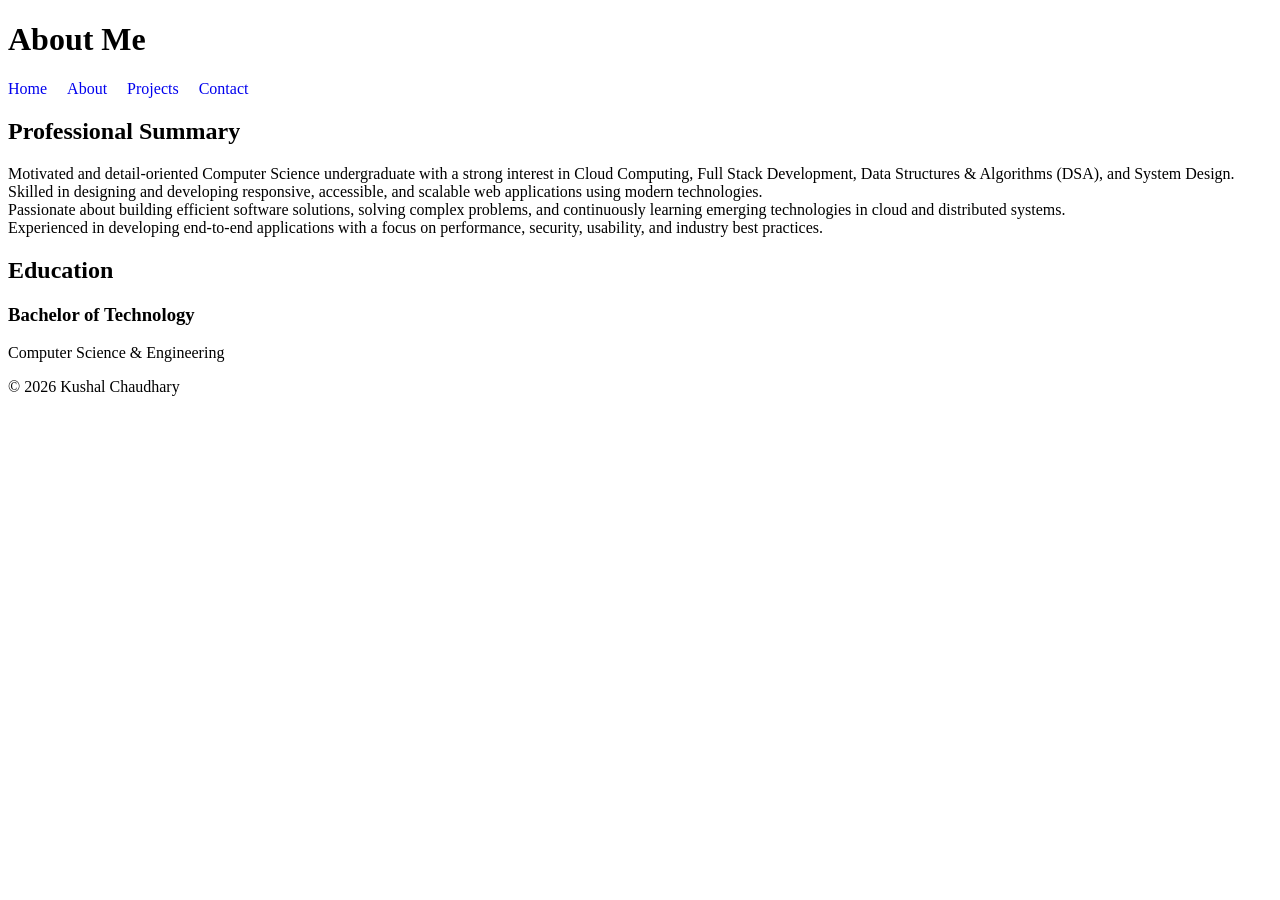
==== about.html @ bdfcd653 "Initial portfolio website" ====
<!DOCTYPE html>
<html lang="en">
<head>
    <meta charset="UTF-8">
    <meta name="viewport"
          content="width=device-width, initial-scale=1.0">

    <title>About | Kushal Chaudhary Portfolio</title>

    <meta name="description"
          content="Learn more about Kushal Chaudhary and his professional journey.">
</head>

<body>

<header>
    <h1>About Me</h1>

   <nav aria-label="Primary Navigation">
    <ul style="display: flex; list-style: none; padding: 0; margin: 0; gap: 20px;">
        <li><a href="index.html" style="text-decoration: none;">Home</a></li>
        <li><a href="about.html" aria-current="page" style="text-decoration: none;">About</a></li>
        <li><a href="projects.html" style="text-decoration: none;">Projects</a></li>
        <li><a href="contact.html" style="text-decoration: none;">Contact</a></li>
    </ul>
</nav>
</header>

<main>

    <section aria-labelledby="about-heading">
        <h2 id="about-heading">Professional Summary</h2>

        <p>
           Motivated and detail-oriented Computer Science undergraduate with a strong interest in Cloud Computing, Full Stack Development, Data Structures & Algorithms (DSA), and System Design.<br> Skilled in designing and developing responsive, accessible, and scalable web applications using modern technologies. <br>Passionate about building efficient software solutions, solving complex problems, and continuously learning emerging technologies in cloud and distributed systems.<br>Experienced in developing end-to-end applications with a focus on performance, security, usability, and industry best practices.
        </p>
    </section>

    <section aria-labelledby="education-heading">
        <h2 id="education-heading">Education</h2>

        <article>
            <h3>Bachelor of Technology</h3>
            <p>Computer Science & Engineering</p>
        </article>
    </section>

</main>

<footer>
    <p>&copy; 2026 Kushal Chaudhary</p>
</footer>

</body>
</html>
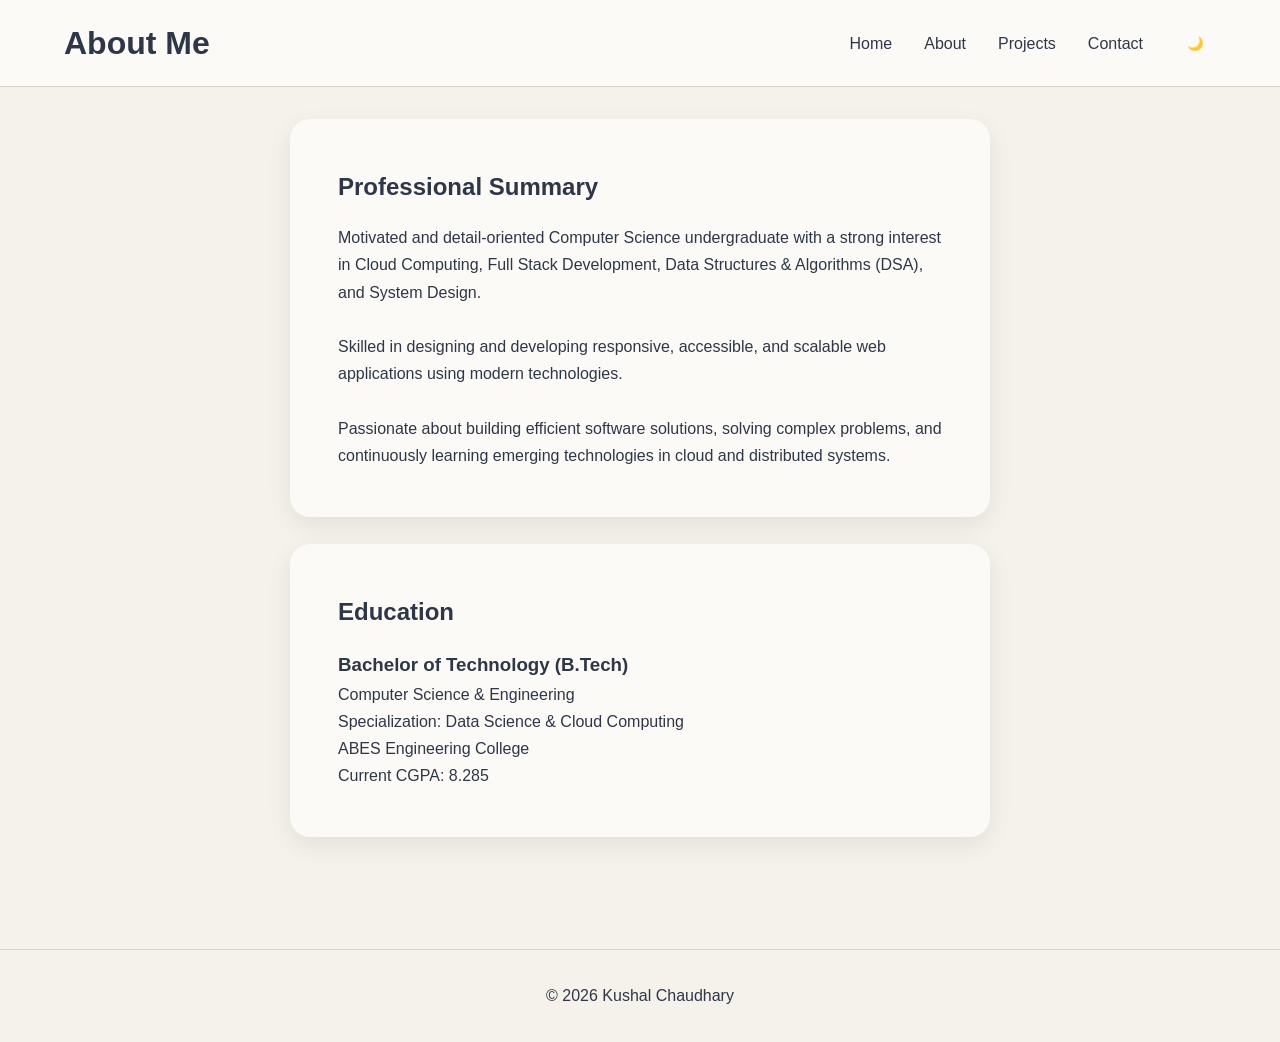
==== commit c9a3bd97: "Redesigned portfolio website with responsive layout" ====
--- a/about.html
+++ b/about.html
@@ -2,48 +2,95 @@
 <html lang="en">
 <head>
     <meta charset="UTF-8">
-    <meta name="viewport"
-          content="width=device-width, initial-scale=1.0">
+    <meta name="viewport" content="width=device-width, initial-scale=1.0">
 
-    <title>About | Kushal Chaudhary Portfolio</title>
+    <title>About | Kushal Chaudhary</title>
 
-    <meta name="description"
-          content="Learn more about Kushal Chaudhary and his professional journey.">
+    <link rel="stylesheet" href="css/style.css">
 </head>
 
 <body>
 
 <header>
-    <h1>About Me</h1>
+    <div class="navbar">
 
-   <nav aria-label="Primary Navigation">
-    <ul style="display: flex; list-style: none; padding: 0; margin: 0; gap: 20px;">
-        <li><a href="index.html" style="text-decoration: none;">Home</a></li>
-        <li><a href="about.html" aria-current="page" style="text-decoration: none;">About</a></li>
-        <li><a href="projects.html" style="text-decoration: none;">Projects</a></li>
-        <li><a href="contact.html" style="text-decoration: none;">Contact</a></li>
-    </ul>
-</nav>
+        <h1>About Me</h1>
+
+        <nav>
+            <ul class="nav-links">
+
+                <li><a href="index.html">Home</a></li>
+
+                <li><a href="about.html">About</a></li>
+
+                <li><a href="projects.html">Projects</a></li>
+
+                <li><a href="contact.html">Contact</a></li>
+
+                <li>
+                    <button id="theme-toggle">🌙</button>
+                </li>
+
+            </ul>
+        </nav>
+
+    </div>
 </header>
 
 <main>
 
-    <section aria-labelledby="about-heading">
-        <h2 id="about-heading">Professional Summary</h2>
+<section class="contact-card">
 
-        <p>
-           Motivated and detail-oriented Computer Science undergraduate with a strong interest in Cloud Computing, Full Stack Development, Data Structures & Algorithms (DSA), and System Design.<br> Skilled in designing and developing responsive, accessible, and scalable web applications using modern technologies. <br>Passionate about building efficient software solutions, solving complex problems, and continuously learning emerging technologies in cloud and distributed systems.<br>Experienced in developing end-to-end applications with a focus on performance, security, usability, and industry best practices.
-        </p>
-    </section>
+    <h2>Professional Summary</h2>
 
-    <section aria-labelledby="education-heading">
-        <h2 id="education-heading">Education</h2>
+    <p>
+        Motivated and detail-oriented Computer Science undergraduate
+        with a strong interest in Cloud Computing, Full Stack Development,
+        Data Structures & Algorithms (DSA), and System Design.
+    </p>
 
-        <article>
-            <h3>Bachelor of Technology</h3>
-            <p>Computer Science & Engineering</p>
-        </article>
-    </section>
+    <br>
+
+    <p>
+        Skilled in designing and developing responsive, accessible,
+        and scalable web applications using modern technologies.
+    </p>
+
+    <br>
+
+    <p>
+        Passionate about building efficient software solutions,
+        solving complex problems, and continuously learning emerging
+        technologies in cloud and distributed systems.
+    </p>
+
+</section>
+
+<br>
+
+<section class="contact-card">
+
+    <h2>Education</h2>
+
+    <h3>Bachelor of Technology (B.Tech)</h3>
+
+    <p>
+        Computer Science & Engineering
+    </p>
+
+    <p>
+        Specialization: Data Science & Cloud Computing
+    </p>
+
+    <p>
+        ABES Engineering College
+    </p>
+
+    <p>
+        Current CGPA: 8.285
+    </p>
+
+</section>
 
 </main>
 
@@ -51,5 +98,8 @@
     <p>&copy; 2026 Kushal Chaudhary</p>
 </footer>
 
+<script src="js/theme.js"></script>
+
 </body>
-</html>+</html>
+
--- a/css/style.css
+++ b/css/style.css
@@ -0,0 +1,218 @@
+:root{
+    --primary:#5B7C99;
+    --secondary:#374151;
+
+    --bg:#F5F1EB;
+    --surface:#FCFAF7;
+
+    --text:#2D3748;
+    --text-light:#6B7280;
+
+    --border:#D8D2C8;
+
+    --radius:16px;
+
+    --shadow:0 8px 24px rgba(0,0,0,0.08);
+
+    --transition:0.3s ease;
+}
+
+[data-theme="dark"]{
+    --bg:#0f172a;
+    --surface:#1e293b;
+    --text:#f8fafc;
+    --text-light:#cbd5e1;
+    --border:#334155;
+}
+
+*{
+    margin:0;
+    padding:0;
+    box-sizing:border-box;
+}
+
+html{
+    scroll-behavior:smooth;
+}
+
+body{
+    font-family:Inter, sans-serif;
+    background:var(--bg);
+    color:var(--text);
+    line-height:1.7;
+    transition:var(--transition);
+}
+
+main{
+    width:min(90%,1200px);
+    margin:auto;
+    padding:2rem 0;
+}
+
+a{
+    text-decoration:none;
+    color:inherit;
+}
+
+ul{
+    list-style:none;
+}
+
+header{
+    position:sticky;
+    top:0;
+    background:rgba(252,250,247,0.95);
+    backdrop-filter:blur(10px);
+    border-bottom:1px solid var(--border);
+    z-index:100;
+}
+
+.navbar{
+    width:min(90%,1200px);
+    margin:auto;
+    display:flex;
+    justify-content:space-between;
+    align-items:center;
+    padding:1rem 0;
+}
+
+.nav-links{
+    display:flex;
+    gap:2rem;
+    align-items:center;
+}
+
+.nav-links a:hover{
+    color:var(--primary);
+}
+
+#theme-toggle{
+    border:none;
+    background:var(--surface);
+    padding:8px 12px;
+    border-radius:10px;
+    cursor:pointer;
+}
+
+.hero{
+    min-height:70vh;
+    display:flex;
+    align-items:center;
+}
+
+.hero-content{
+    max-width:700px;
+}
+
+.hero-content h2{
+    font-size:clamp(2rem,5vw,4rem);
+    margin-bottom:1rem;
+}
+
+.hero-content p{
+    font-size:1.2rem;
+    color:var(--text-light);
+}
+
+.btn{
+    display:inline-block;
+    margin-top:2rem;
+    padding:12px 24px;
+    background:var(--primary);
+    color:white;
+    border-radius:999px;
+}
+
+.skills{
+    margin-top:4rem;
+}
+
+.skills-grid{
+    display:grid;
+    gap:2rem;
+}
+
+.skill-card{
+    background:var(--surface);
+    padding:2rem;
+    border-radius:var(--radius);
+    box-shadow:var(--shadow);
+    transition:.3s;
+}
+
+.skill-card:hover{
+    transform:translateY(-6px);
+}
+
+.projects-grid{
+    display:grid;
+    gap:2rem;
+}
+
+.project-card{
+    background:var(--surface);
+    padding:2rem;
+    border-radius:var(--radius);
+    box-shadow:var(--shadow);
+    transition:.3s;
+}
+
+.project-card:hover{
+    transform:translateY(-6px);
+}
+
+.contact-card{
+    max-width:700px;
+    margin:auto;
+    background:var(--surface);
+    padding:3rem;
+    border-radius:20px;
+    box-shadow:var(--shadow);
+}
+
+.contact-item{
+    margin-bottom:1.5rem;
+}
+
+.contact-item strong{
+    display:block;
+    color:var(--primary);
+}
+
+section{
+    margin-top:2rem;
+}
+
+h2{
+    margin-bottom:1rem;
+}
+
+footer{
+    margin-top:5rem;
+    text-align:center;
+    padding:2rem;
+    border-top:1px solid var(--border);
+}
+
+@media(min-width:768px){
+
+    .skills-grid{
+        grid-template-columns:repeat(2,1fr);
+    }
+
+    .projects-grid{
+        grid-template-columns:repeat(2,1fr);
+    }
+}
+
+@media(min-width:1024px){
+
+    .skills-grid{
+        grid-template-columns:repeat(3,1fr);
+    }
+
+    .projects-grid{
+        grid-template-columns:repeat(3,1fr);
+    }
+}
+
